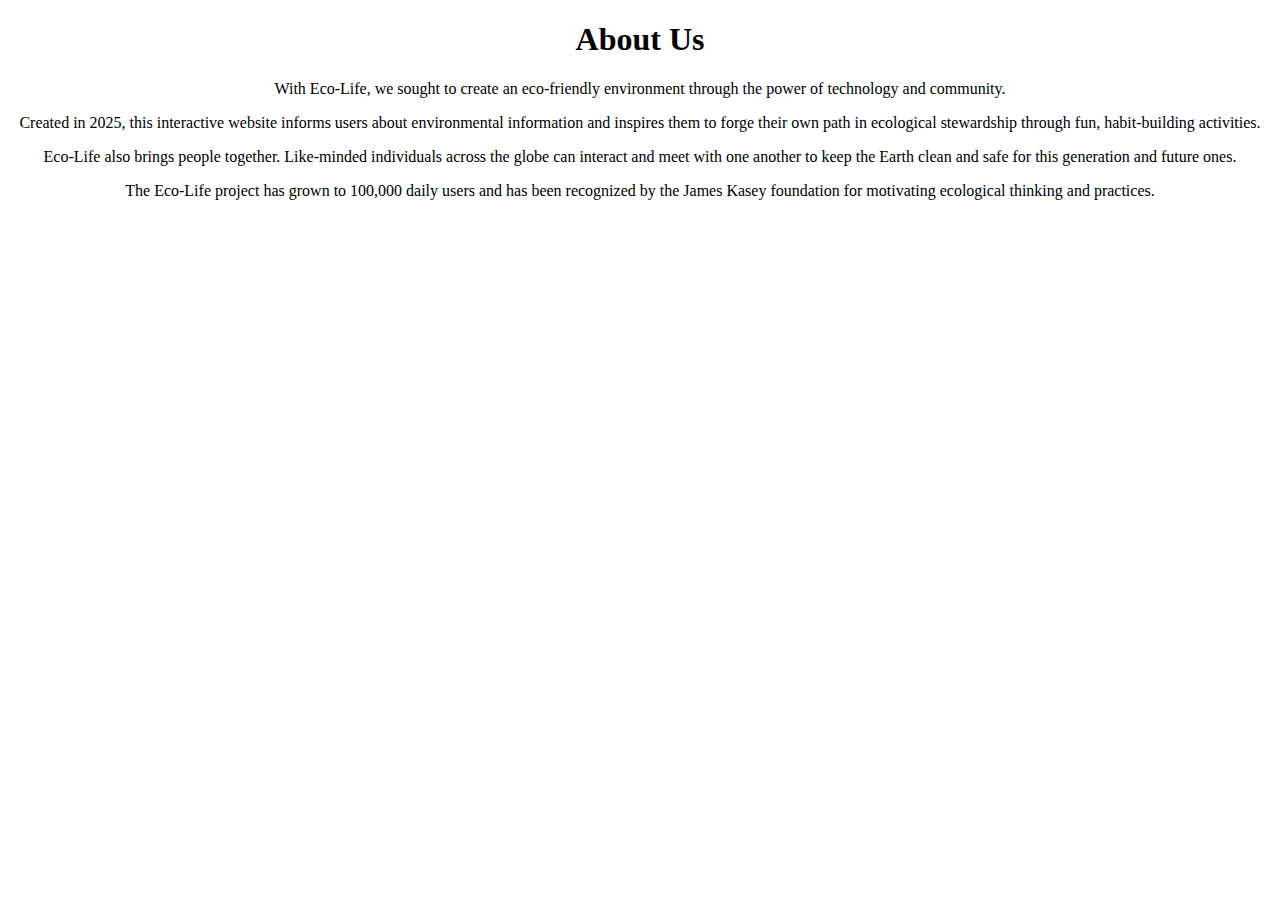
==== about.html @ 18e9634b "Add files via upload" ====
<!DOCTYPE html>
<html>
    <head>
        <meta charset="UTF-8">
        <title>About</title>
    </head>

    <body>
        <header>
            <h1 style="text-align: center;">About Us</h1>
        </header>
        <main>
            <section>
                <p style="text-align: center;">With Eco-Life, we sought to create an eco-friendly environment through the power of technology and community.</p>
                <p style="text-align: center;">Created in 2025, this interactive website informs users about environmental information and inspires them to forge their own path in ecological stewardship through fun, habit-building activities.</p>
                <p style="text-align: center;">Eco-Life also brings people together. Like-minded individuals across the globe can interact and meet with one another to keep the Earth clean and safe for this generation and future ones.</p>
                <p style="text-align: center;">The Eco-Life project has grown to 100,000 daily users and has been recognized by the James Kasey foundation for motivating ecological thinking and practices.</p>
            </section>
        </main>
    </body>
</html>
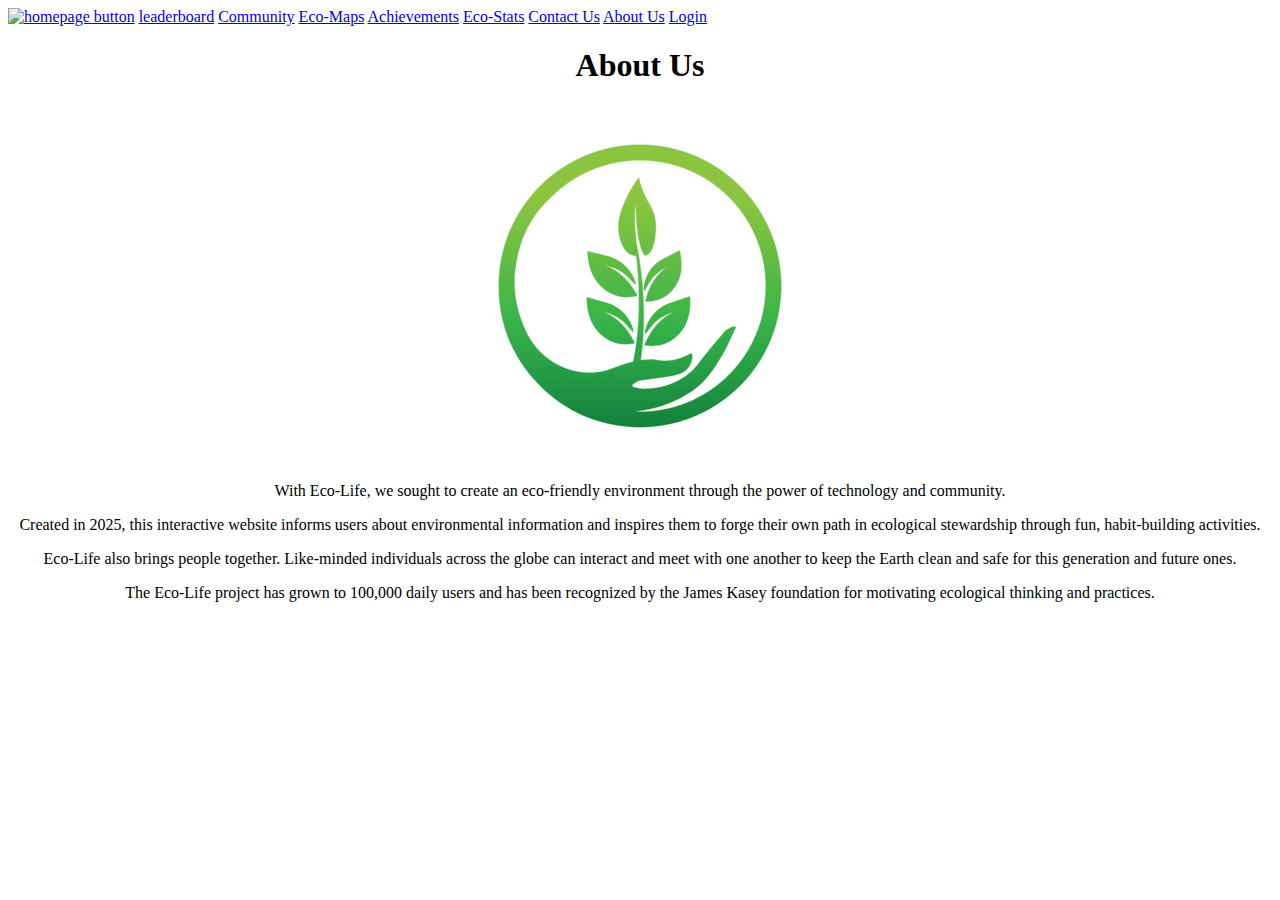
==== commit ca0c4727: "second commit" ====
--- a/about.html
+++ b/about.html
@@ -6,11 +6,27 @@
     </head>
 
     <body>
+        <div id="topheader">
+            
+            <nav>
+                <a href="index.html"><img src="./imageFolder/Capture_processed.PNG" alt="homepage button" width="150" height="50"></a>
+                <a href="leaderboard.html">leaderboard</a>
+                <a href="community.html">Community</a>
+                <a href="maps.html">Eco-Maps</a>
+                <a href="achievements.html">Achievements</a>
+                <a href="ecostats.html">Eco-Stats</a>
+                <a href="contact.html">Contact Us</a>
+                <a href="about.html">About Us</a>
+                <a href="login.html">Login</a>
+            </nav>  
+
+        </div>
         <header>
             <h1 style="text-align: center;">About Us</h1>
         </header>
         <main>
             <section>
+                <img style="display: block; margin: auto;"   src="images/leaves.png" alt="leaves">
                 <p style="text-align: center;">With Eco-Life, we sought to create an eco-friendly environment through the power of technology and community.</p>
                 <p style="text-align: center;">Created in 2025, this interactive website informs users about environmental information and inspires them to forge their own path in ecological stewardship through fun, habit-building activities.</p>
                 <p style="text-align: center;">Eco-Life also brings people together. Like-minded individuals across the globe can interact and meet with one another to keep the Earth clean and safe for this generation and future ones.</p>
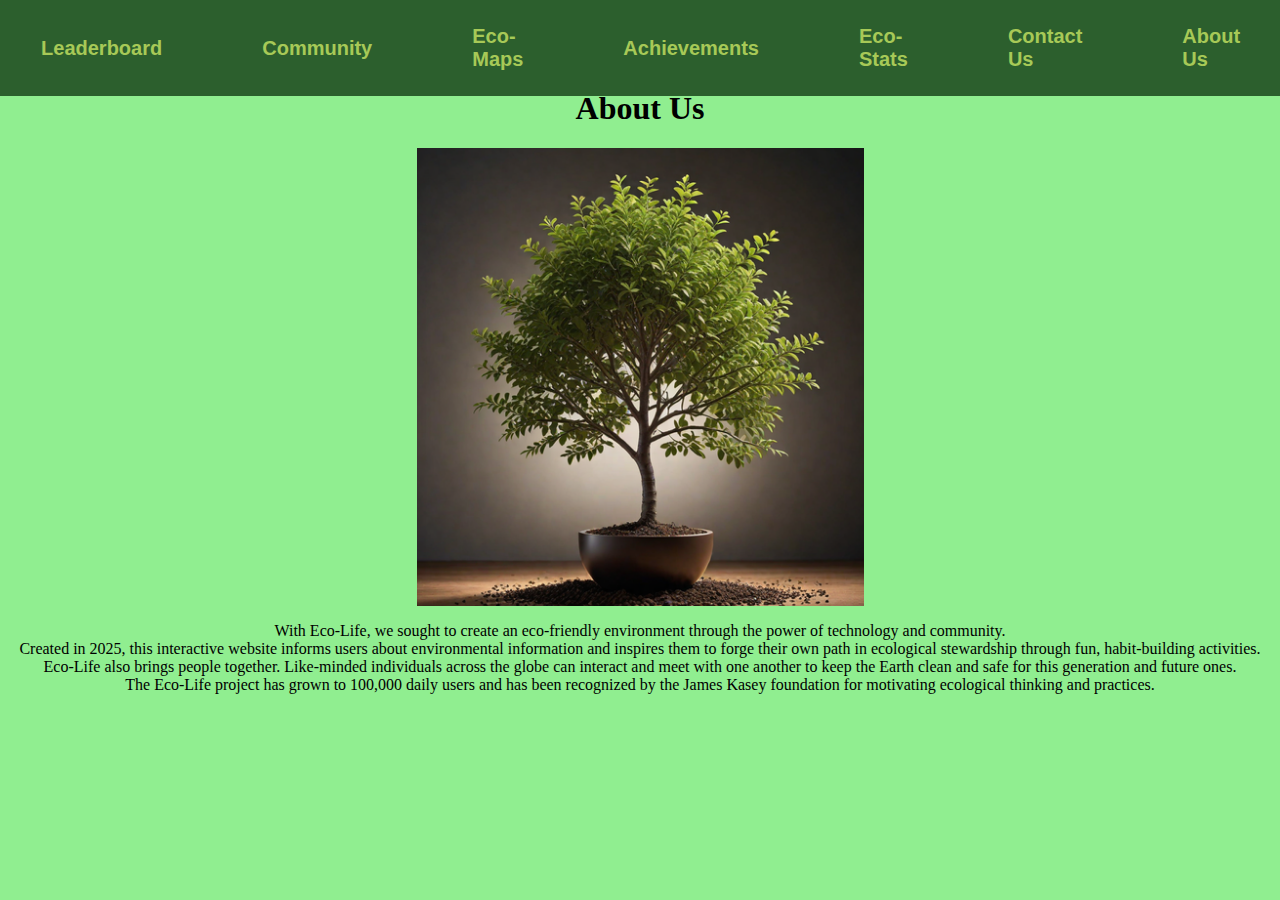
==== commit 6aecbeda: "third commit" ====
--- a/about.html
+++ b/about.html
@@ -3,14 +3,15 @@
     <head>
         <meta charset="UTF-8">
         <title>About</title>
+        <link href="styles.css" rel="stylesheet">
     </head>
 
-    <body>
+    <body style="background-color: lightgreen;">
         <div id="topheader">
             
             <nav>
-                <a href="index.html"><img src="./imageFolder/Capture_processed.PNG" alt="homepage button" width="150" height="50"></a>
-                <a href="leaderboard.html">leaderboard</a>
+                <a href="index.html"><img src="./imageFolder/Capture_processed.PNG" alt="Home" width="150" height="50"></a>
+                <a href="leaderboard.html">Leaderboard</a>
                 <a href="community.html">Community</a>
                 <a href="maps.html">Eco-Maps</a>
                 <a href="achievements.html">Achievements</a>
@@ -26,11 +27,11 @@
         </header>
         <main>
             <section>
-                <img style="display: block; margin: auto;"   src="images/leaves.png" alt="leaves">
-                <p style="text-align: center;">With Eco-Life, we sought to create an eco-friendly environment through the power of technology and community.</p>
-                <p style="text-align: center;">Created in 2025, this interactive website informs users about environmental information and inspires them to forge their own path in ecological stewardship through fun, habit-building activities.</p>
-                <p style="text-align: center;">Eco-Life also brings people together. Like-minded individuals across the globe can interact and meet with one another to keep the Earth clean and safe for this generation and future ones.</p>
-                <p style="text-align: center;">The Eco-Life project has grown to 100,000 daily users and has been recognized by the James Kasey foundation for motivating ecological thinking and practices.</p>
+                <img style="display: block; margin: auto;"   src="images/leaves (1).png" alt="leaves">
+                <p class="about-us">With Eco-Life, we sought to create an eco-friendly environment through the power of technology and community.<br>
+                    Created in 2025, this interactive website informs users about environmental information and inspires them to forge their own path in ecological stewardship through fun, habit-building activities.<br>
+                    Eco-Life also brings people together. Like-minded individuals across the globe can interact and meet with one another to keep the Earth clean and safe for this generation and future ones.<br>
+                    The Eco-Life project has grown to 100,000 daily users and has been recognized by the James Kasey foundation for motivating ecological thinking and practices.</p>
             </section>
         </main>
     </body>
--- a/styles.css
+++ b/styles.css
@@ -0,0 +1,226 @@
+/*
+General Styles
+*/
+
+body {
+    background-color: lightgreen;
+}
+
+/*
+Top Header
+*/
+
+#topheader{
+    background-color: #2C5F2D;
+    position: fixed;
+    top: 0;
+    left: 0;
+    right: 0;
+    flex: 1;
+    margin: 0;
+    padding: 25px;
+}
+
+header {
+    text-align: center;
+    margin-top: 90px;
+}
+
+nav {
+    display: flex;
+    justify-content: center;
+    align-items: center;
+    width: 100%;
+    gap: 100px;
+}
+
+nav a {
+    font-size: 20px;
+    font-weight: bold;
+    color: #A7C957;
+    font-family: 'Franklin Gothic Medium', 'Arial Narrow', Arial, sans-serif;
+    text-decoration: none;
+}
+
+nav a:hover {
+    color: #FFD700;
+}
+
+/*
+Homepage
+*/
+
+#mid {
+    background-color: lightgreen;
+    flex: 1;
+    justify-content: center;
+    justify-items: center;
+    padding: 150px;
+    margin: 0%;
+}
+
+#lower{
+    position: fixed;
+    background-color: white;
+    font-size: 20px;
+    font-family: 'Times New Roman', Times, serif;
+    bottom: 0;
+    left: 0;
+    right: 0;
+}
+
+#lower p {
+    text-align: center;
+}
+
+div h1{
+    font-weight: bold;
+    font-size: 50px;
+    text-align: center;
+}
+
+/*
+Leaderboard Stuff
+*/
+
+.leaderboardPage{
+    flex: 1;
+    justify-content: center;
+    align-items: center;
+}
+
+#leaderboardTable{
+    padding: 1px;
+    border-collapse: collapse;
+}
+
+#leaderboardTable tr{
+    margin: 10px;
+    font-size: 30px;
+    border-bottom: 1px solid;
+    
+
+}
+
+#leaderboardTable th, td{
+    padding: 20px 100px;
+    margin: 10px;
+    border-spacing: 10px;
+}
+
+#leaderTitle{
+    text-align: center;
+    font-size: 40px;
+    width: 100%;
+}
+
+/*
+Community Stuff
+*/
+
+.post {
+    background-color: #ffffff;
+    display: flex; 
+    align-items: flex-start;
+    padding: 15px;
+    margin: 15px;
+    border-radius: 25px;
+}
+
+.post img {
+    margin-right: 20px; 
+    border-radius: 50%;
+    width: 50px;
+    height: 50px;
+}
+
+.post p {
+    font-family: 'Times New Roman', Times, serif;
+    margin: 0;
+}
+
+.post-content {
+    display: flex;
+    flex-direction: column;
+    flex-grow: 1;
+}
+
+.buttons {
+    display: flex;
+    gap: 10px;
+    margin-top: 10px;
+}
+
+.like-btn, .reply-btn {
+    cursor: pointer;
+    color: white;
+    border-radius: 10px;
+    padding: 8px 16px;
+    font-size: 14px;
+}
+
+.reply-btn {
+    background-color: rgb(69, 201, 102);
+}
+
+.like-btn {
+    background-color: rgb(37, 137, 245);
+}
+
+.reply-btn:hover {
+    background-color: rgb(34, 131, 59);
+}
+
+/*
+Maps
+*/
+.image-container {
+    display: flex;
+    flex-wrap: wrap;
+    justify-content: center;
+    gap: 20px;
+}
+.image-container img {
+    width: 450px;
+    height: 400px;
+    object-fit: cover;
+}
+.image-container img.tall {
+    height: 500px;
+}
+
+/*
+Achievements
+*/
+.achv-table {
+    width: 80%;
+    margin: auto;
+    border-collapse: collapse;
+    table-layout: fixed;
+}
+.achv-card {
+    width: 50%;
+    background: green;
+    box-shadow: 2px 2px 10px black;
+    padding: 20px;
+    border-radius: 12px;
+    text-align: center;
+    vertical-align: top;
+}
+.achv-img {
+    border-radius: 50%;
+    width: 65px;
+    height: 65px;
+}
+.achv-progress {
+    width: 90%;
+    height: 10px;
+}
+
+/*
+About
+*/
+
+.about-us {
+    text-align: center;
+}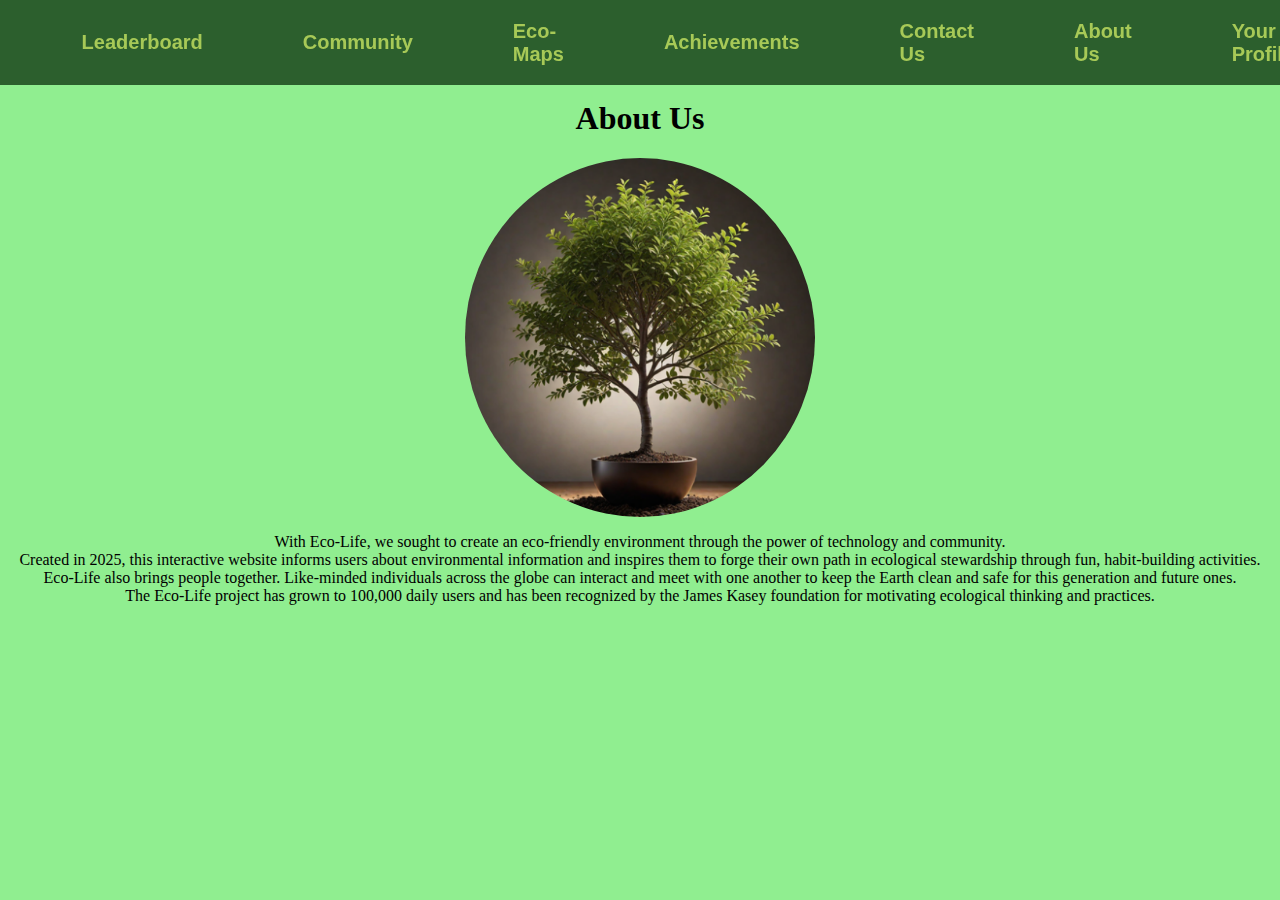
==== commit fa863cb0: "fourth commit" ====
--- a/about.html
+++ b/about.html
@@ -4,31 +4,32 @@
         <meta charset="UTF-8">
         <title>About</title>
         <link href="styles.css" rel="stylesheet">
+        <link rel="icon" href="/images/Capture_processed.PNG">
     </head>
 
-    <body style="background-color: lightgreen;">
+    <body>
         <div id="topheader">
             
             <nav>
-                <a href="index.html"><img src="./imageFolder/Capture_processed.PNG" alt="Home" width="150" height="50"></a>
+                <a href="index.html"><img src="/images/Capture_processed.PNG" alt="Home" width="150" height="50"></a>
                 <a href="leaderboard.html">Leaderboard</a>
                 <a href="community.html">Community</a>
                 <a href="maps.html">Eco-Maps</a>
                 <a href="achievements.html">Achievements</a>
-                <a href="ecostats.html">Eco-Stats</a>
                 <a href="contact.html">Contact Us</a>
                 <a href="about.html">About Us</a>
+                <a href="profile.html">Your Profile</a>
                 <a href="login.html">Login</a>
             </nav>  
 
         </div>
         <header>
-            <h1 style="text-align: center;">About Us</h1>
+            <h1>About Us</h1>
         </header>
         <main>
-            <section>
-                <img style="display: block; margin: auto;"   src="images/leaves (1).png" alt="leaves">
-                <p class="about-us">With Eco-Life, we sought to create an eco-friendly environment through the power of technology and community.<br>
+            <section class="about-us">
+                <img src="images/leaves (1).png" alt="leaves">
+                <p>With Eco-Life, we sought to create an eco-friendly environment through the power of technology and community.<br>
                     Created in 2025, this interactive website informs users about environmental information and inspires them to forge their own path in ecological stewardship through fun, habit-building activities.<br>
                     Eco-Life also brings people together. Like-minded individuals across the globe can interact and meet with one another to keep the Earth clean and safe for this generation and future ones.<br>
                     The Eco-Life project has grown to 100,000 daily users and has been recognized by the James Kasey foundation for motivating ecological thinking and practices.</p>
--- a/styles.css
+++ b/styles.css
@@ -18,12 +18,12 @@
     right: 0;
     flex: 1;
     margin: 0;
-    padding: 25px;
+    padding: 15px;
 }
 
 header {
     text-align: center;
-    margin-top: 90px;
+    margin-top: 100px;
 }
 
 nav {
@@ -55,7 +55,7 @@
     flex: 1;
     justify-content: center;
     justify-items: center;
-    padding: 150px;
+    padding: 80px;
     margin: 0%;
 }
 
@@ -67,6 +67,8 @@
     bottom: 0;
     left: 0;
     right: 0;
+    padding-top: 50px;
+    padding-bottom: 70px;
 }
 
 #lower p {
@@ -80,24 +82,29 @@
 }
 
 /*
-Leaderboard Stuff
+Leaderboard
 */
 
 .leaderboardPage{
     flex: 1;
     justify-content: center;
     align-items: center;
+    display: flex;
+    flex-direction: column;
 }
 
 #leaderboardTable{
     padding: 1px;
     border-collapse: collapse;
+    
+    
 }
 
 #leaderboardTable tr{
     margin: 10px;
     font-size: 30px;
-    border-bottom: 1px solid;
+    border-bottom: 4px solid;
+    font-weight: 400;
     
 
 }
@@ -110,12 +117,17 @@
 
 #leaderTitle{
     text-align: center;
-    font-size: 40px;
+    font-size: 60px;
     width: 100%;
 }
 
-/*
-Community Stuff
+#leaderDes{
+    font-size: 30px;
+    font-family: 'Times New Roman', Times, serif;
+    text-align: center;
+}
+/*
+Community
 */
 
 .post {
@@ -157,6 +169,7 @@
     border-radius: 10px;
     padding: 8px 16px;
     font-size: 14px;
+    border-width: 0.1px;
 }
 
 .reply-btn {
@@ -169,6 +182,10 @@
 
 .reply-btn:hover {
     background-color: rgb(34, 131, 59);
+}
+
+.like-btn:hover {
+    background-color: rgb(37, 100, 190);
 }
 
 /*
@@ -186,7 +203,7 @@
     object-fit: cover;
 }
 .image-container img.tall {
-    height: 500px;
+    height: 600px;
 }
 
 /*
@@ -223,4 +240,139 @@
 
 .about-us {
     text-align: center;
+}
+
+.about-us img {
+    display: block; 
+    margin: auto; 
+    border-radius: 50%; 
+    width: 350px;
+}
+
+/*
+Eco-stats
+*/
+
+.profile{
+    border-radius: 50%;
+    width: 150px;
+    height: 150px;
+    display: block;
+}
+
+.profile-container{
+    display: flex;
+    justify-content: center;
+    gap: 20px;
+}
+
+.todo {
+    display: flex;
+    flex-direction: column;
+}
+
+.todo label{
+    flex: 1;
+    padding-left: 20px;
+}
+
+.todo label:hover{
+    cursor: pointer;
+}
+
+.todo div{
+    display: flex;
+    background-color: white;
+    border: 2px solid;
+    border-radius: 25px;
+    width: 370px;
+    font-size: 25px;
+    font-family: 'Times New Roman', Times, serif;
+    margin: 10px;
+    padding: 10px;
+    gap: 20px;
+}
+
+.todo div:hover{
+    background-color: rgb(226, 226, 226);
+    cursor: pointer;
+}
+
+.todo input[type="checkbox"]{
+    width: 30px;
+    height: 30px;
+    margin-left: 20px;
+}
+
+.todo input[type="checkbox"]:hover {
+    cursor: pointer;
+}
+
+#todoName{
+    font-size: 40px;
+    text-align: center;
+    text-decoration: underline;
+    font-weight: bold;
+}
+
+#userNameTodo{
+    font-size: 30px;
+    font-family: system-ui, -apple-system, BlinkMacSystemFont, 'Segoe UI', Roboto, Oxygen, Ubuntu, Cantarell, 'Open Sans', 'Helvetica Neue', sans-serif;
+    font-weight: bold;
+}
+
+#ecostats, #todoName{
+    font-size: 40px;
+    text-align: center;
+    text-decoration: underline;
+    font-weight: bold;
+}
+
+#profile-posts {
+    font-size: 40px;
+    text-align: center;
+    text-decoration: underline;
+    font-weight: bold;
+    margin-right: auto;
+}
+
+.stats-todo-container-contents {
+    display: flex;
+    justify-content: flex-start;
+    align-items: flex-start;
+    gap: 20px;
+    margin-left: 58.5%;
+}
+
+.stats-todo-container {
+    display: flex;
+    justify-content: space-between;
+    align-items: center;
+    margin-left: 20px;
+    margin-right: 11.5%;
+    gap: 205px
+}
+
+.stats td{
+    padding: 10px;
+}
+
+.stats td:first-child{
+    text-align: left;
+    width: 70%;
+}
+
+.stats td:last-child{
+    text-align: right;
+}
+
+.stats tr{
+    display: flex;
+    background-color: white;
+    border: 2px solid;
+    border-radius: 25px;
+    font-size: 20px;
+    font-family: 'Times New Roman', Times, serif;
+    margin: 10px;
+    gap: 20px;
 }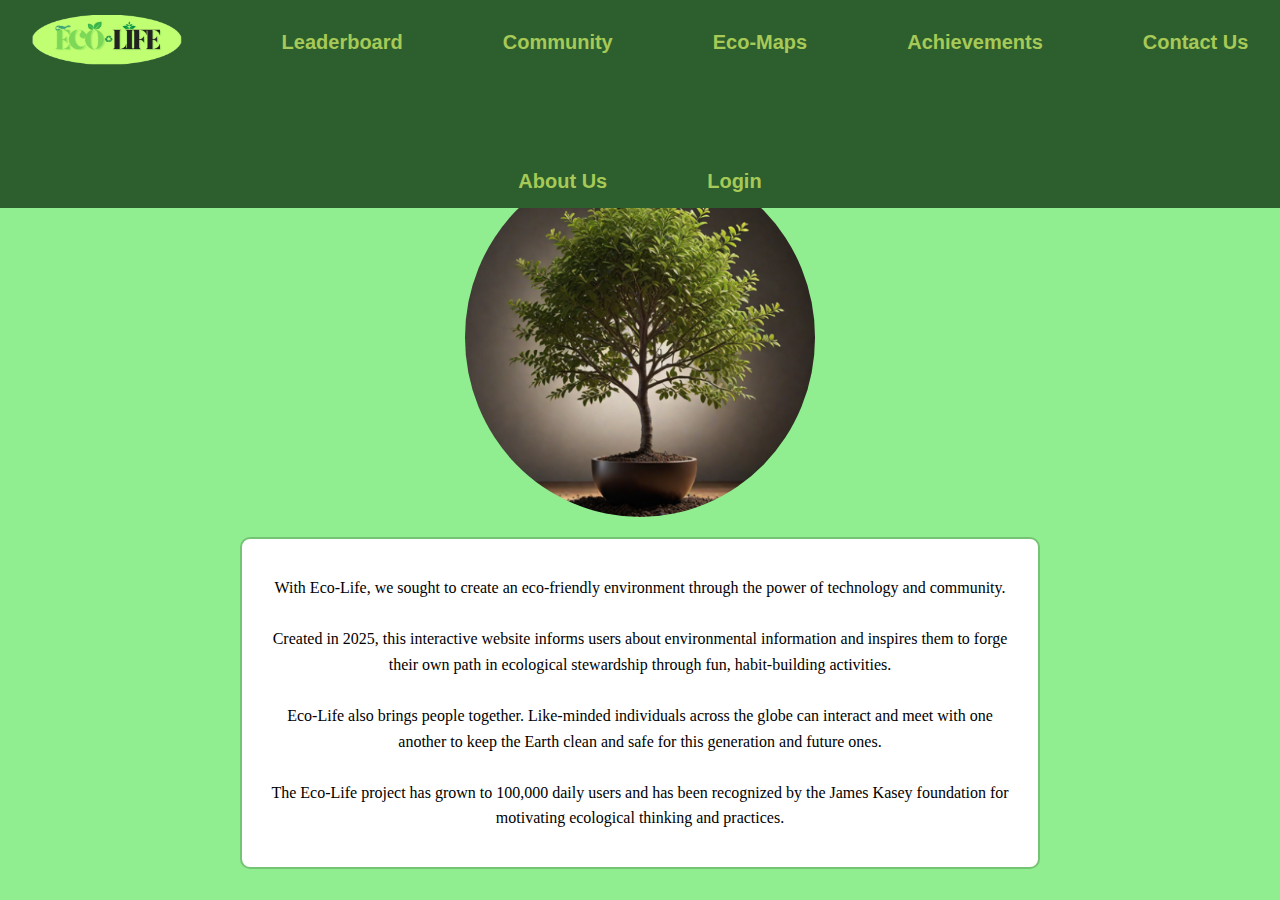
==== commit 7ded59bc: "fifth commit" ====
--- a/about.html
+++ b/about.html
@@ -4,22 +4,23 @@
         <meta charset="UTF-8">
         <title>About</title>
         <link href="styles.css" rel="stylesheet">
-        <link rel="icon" href="/images/Capture_processed.PNG">
+        <link rel="icon" href="images/Capture_processed.PNG">
+        <script src="script.js"></script>
     </head>
 
     <body>
         <div id="topheader">
             
             <nav>
-                <a href="index.html"><img src="/images/Capture_processed.PNG" alt="Home" width="150" height="50"></a>
+                <a href="index.html"><img src="images/Capture_processed.PNG" alt="Home" width="150" height="50"></a>
                 <a href="leaderboard.html">Leaderboard</a>
                 <a href="community.html">Community</a>
                 <a href="maps.html">Eco-Maps</a>
                 <a href="achievements.html">Achievements</a>
                 <a href="contact.html">Contact Us</a>
                 <a href="about.html">About Us</a>
-                <a href="profile.html">Your Profile</a>
-                <a href="login.html">Login</a>
+                <a href="profile.html" id="profileID">Profile</a>
+                <a href="login.html" id="loginID" style="display: none;">Login</a>
             </nav>  
 
         </div>
@@ -29,10 +30,14 @@
         <main>
             <section class="about-us">
                 <img src="images/leaves (1).png" alt="leaves">
-                <p>With Eco-Life, we sought to create an eco-friendly environment through the power of technology and community.<br>
-                    Created in 2025, this interactive website informs users about environmental information and inspires them to forge their own path in ecological stewardship through fun, habit-building activities.<br>
-                    Eco-Life also brings people together. Like-minded individuals across the globe can interact and meet with one another to keep the Earth clean and safe for this generation and future ones.<br>
-                    The Eco-Life project has grown to 100,000 daily users and has been recognized by the James Kasey foundation for motivating ecological thinking and practices.</p>
+                <div class="about-text">
+                    <p>
+                        With Eco-Life, we sought to create an eco-friendly environment through the power of technology and community.<br><br>
+                        Created in 2025, this interactive website informs users about environmental information and inspires them to forge their own path in ecological stewardship through fun, habit-building activities.<br><br>
+                        Eco-Life also brings people together. Like-minded individuals across the globe can interact and meet with one another to keep the Earth clean and safe for this generation and future ones.<br><br>
+                        The Eco-Life project has grown to 100,000 daily users and has been recognized by the James Kasey foundation for motivating ecological thinking and practices.
+                    </p>
+                </div>
             </section>
         </main>
     </body>
--- a/styles.css
+++ b/styles.css
@@ -17,8 +17,9 @@
     left: 0;
     right: 0;
     flex: 1;
-    margin: 0;
+    margin: 0px;
     padding: 15px;
+    z-index: 1000;
 }
 
 header {
@@ -32,6 +33,7 @@
     align-items: center;
     width: 100%;
     gap: 100px;
+    flex-wrap: wrap;
 }
 
 nav a {
@@ -84,6 +86,22 @@
 /*
 Leaderboard
 */
+#leaderboardMain {
+    background-image: url(images/galaxy.png);
+    background-size: cover; 
+    background-position: center;
+}
+
+#leaderboardMain::before {
+    content: "";
+    position: absolute;
+    top: 0;
+    left: 0;
+    right: 0;
+    bottom: 0;
+    background-color: rgba(0, 0, 0, 0.5);
+    z-index: -1;
+}
 
 .leaderboardPage{
     flex: 1;
@@ -93,38 +111,74 @@
     flex-direction: column;
 }
 
-#leaderboardTable{
-    padding: 1px;
-    border-collapse: collapse;
-    
-    
-}
-
-#leaderboardTable tr{
-    margin: 10px;
-    font-size: 30px;
-    border-bottom: 4px solid;
-    font-weight: 400;
-    
-
-}
-
-#leaderboardTable th, td{
-    padding: 20px 100px;
-    margin: 10px;
-    border-spacing: 10px;
-}
-
 #leaderTitle{
     text-align: center;
     font-size: 60px;
     width: 100%;
+    color:white;
 }
 
 #leaderDes{
     font-size: 30px;
     font-family: 'Times New Roman', Times, serif;
     text-align: center;
+    color: white;
+}
+
+#leaderboardSect{
+    background-color: white;
+    background-color: rgba(71, 69, 69, 0.795);
+    padding: 100px;
+    border-radius: 30px;
+    flex-direction: column;
+    display: flex;
+    gap: 20px;
+    align-items: flex-start;
+    
+}
+
+#leaderboardContent1 img{
+    border-radius: 200px;
+    width: 150px;
+    height: 150px;
+}
+
+#leaderboardContent1 {
+    display: flex;
+    align-items: center;
+    gap: 20px;
+    font-size: 24px;
+    font-weight: bold;
+}
+
+#leaderboardContent2, #leaderboardContent3{
+    display: flex;
+    align-items: center;
+    gap: 20px;
+    font-size: 20px;
+    font-weight: bold;
+
+}
+#leaderboardContent2 img,
+#leaderboardContent3 img{
+    border-radius: 200px;
+    width: 100px;
+    height: 100px;
+    margin-left: 25px;
+}
+
+#leaderboardContent2 p {
+    color: silver;
+}
+
+#leaderboardContent3 p {
+    color: burlywood;
+}
+
+
+#leaderboardContent1 p {
+    font-size: 30px;
+    color: gold;
 }
 /*
 Community
@@ -177,7 +231,8 @@
 }
 
 .like-btn {
-    background-color: rgb(37, 137, 245);
+    background-color: rgb(144, 151, 158);
+    transition: background-color 0.3s ease;
 }
 
 .reply-btn:hover {
@@ -186,6 +241,89 @@
 
 .like-btn:hover {
     background-color: rgb(37, 100, 190);
+}
+
+.like-btn.liked {
+    background-color: rgb(37, 137, 245);
+}
+
+.like-btn.liked:hover {
+    background-color: rgb(79, 83, 87);
+}
+
+.like-btn.no-hover:hover {
+    background-color: rgb(37, 137, 245) !important;
+}
+
+.like-btn.no-hover-liked:hover {
+    background-color: rgb(144, 151, 158) !important;
+}
+
+.separate-reply-div {
+    position: relative;
+    margin-top: 10px;
+    padding-left: 63px;
+}
+
+.separate-reply-div::before {
+    content: "";
+    position: absolute;
+    left: 51px;
+    top: 0;
+    bottom: 0;
+    width: 2px;
+    background-color: black;
+    opacity: 50%;
+}
+
+.reply-section {
+    margin: 17px;
+    padding: 15px;
+    background-color: white;
+    border-radius: 25px;
+    display: flex;
+    gap: 10px;
+}
+
+.reply-input {
+    flex-grow: 1;
+    padding: 8px;
+    border-radius: 5px;
+    border: 1px solid rgb(173, 162, 162);
+}
+
+.submit-reply-btn {
+    background-color: rgb(69, 201, 102);
+    color: white;
+    border: none;
+    padding: 8px 12px;
+    border-radius: 5px;
+    cursor: pointer;
+}
+
+.submit-reply-btn:hover {
+    background-color: rgb(34, 131, 59);
+}
+
+.comment {
+    position: relative;
+    background-color: white;
+    border: 1px solid rgb(221, 213, 213);
+    padding: 15px;
+    margin: 15px;
+    margin-left: 80px;
+    border-radius: 25px;
+}
+
+.comment::before {
+    content: "";
+    position: absolute;
+    left: -30px;
+    top: 0;
+    bottom: 0;
+    width: 2px;
+    background-color: black;
+    opacity: 50%;
 }
 
 /*
@@ -198,14 +336,32 @@
     gap: 20px;
 }
 .image-container img {
-    width: 450px;
-    height: 400px;
+    width: 900px;
+    height: 800px;
     object-fit: cover;
 }
 .image-container img.tall {
-    height: 600px;
-}
-
+    width: 650px;
+}
+.image-container figure,
+.image-container iframe {
+    display: none;
+}
+.map-button {
+    background: green;
+    border: none;
+    border-radius: 5px;
+    color: white;
+    font-size: 20px;
+    padding: 9px 15px;
+    cursor: pointer;
+}
+.map-button:hover {
+    background: darkgreen;
+}
+.map-button:focus {
+    outline: none;
+}
 /*
 Achievements
 */
@@ -240,6 +396,23 @@
 
 .about-us {
     text-align: center;
+    margin: 20px;
+}
+
+.about-text {
+    display: inline-block;
+    background-color: white;
+    border: 2px solid rgb(116, 196, 116);
+    padding: 20px;
+    border-radius: 10px;
+    max-width: 800px;
+    width: 100%;
+    margin-top: 20px;
+}
+
+.about-text p {
+    font-size: 16px;
+    line-height: 1.6;
 }
 
 .about-us img {
@@ -253,126 +426,196 @@
 Eco-stats
 */
 
-.profile{
+#mainContent{
+    flex: 1;
+    display: flex;
+    justify-content:left;
+    flex-wrap: wrap;
+    overflow: hidden;
+
+}
+
+#profileContent{
+    width: 650px;
+    padding: 20px;
+    border-radius: 15px;
+    box-shadow: 2px 2px 10px rgba(0,0,0,0.1);
+    text-align: center;
+    background-color: white;
+    margin-top: 40px;
+    align-self: flex-start;
+    margin-left: 200px;
+
+    
+}
+
+#profileImage{
+    width: 100px;
+    height: 100px;
     border-radius: 50%;
-    width: 150px;
-    height: 150px;
-    display: block;
-}
-
-.profile-container{
-    display: flex;
-    justify-content: center;
+    margin-bottom: 10px;
+}
+
+#sidebarsContent {
+    width: 700px;
+    display: flex;
+    flex-direction: column;
     gap: 20px;
-}
-
-.todo {
-    display: flex;
-    flex-direction: column;
-}
-
-.todo label{
+    margin-left: 50px;
+    margin-top: 40px;
+    height: 890px;
+    overflow: hidden; 
+}
+#progressContent, #todoContent{
+    background: white;
+    padding: 15px;
+    border-radius: 10px;
+    box-shadow: 2px 2px 10px rgba(0,0,0,0.1);
+    width: 100%;
+    height: 30%;
+}
+
+#postContent tr,td{
+    border: 2px solid;
     flex: 1;
-    padding-left: 20px;
-}
-
-.todo label:hover{
-    cursor: pointer;
-}
-
-.todo div{
-    display: flex;
-    background-color: white;
-    border: 2px solid;
-    border-radius: 25px;
-    width: 370px;
-    font-size: 25px;
+    padding: 0%;
+}
+
+#postContent img {
+    width: 130px;
+    margin: 0%;
+}
+
+#postContent{
+    margin: 0 auto; 
+    border-collapse: collapse;
+    height: 400px;
+}
+
+#todoContent {
+    font-size: 30px;
+    overflow-y: hidden;
+    flex-grow: 1;
+}
+
+#myProfileSection{
+    text-align: left;
+    margin-left: 100px;
+    font-size: 20px;
+}
+
+.profileTable {
+    border-collapse: collapse;
+    border: none;
+  }
+  
+  .profileTable td,
+  .profileTable tr {
+    border: none;
+    padding-right: 120px;
+    padding-bottom: 10px;
     font-family: 'Times New Roman', Times, serif;
-    margin: 10px;
-    padding: 10px;
-    gap: 20px;
-}
-
-.todo div:hover{
-    background-color: rgb(226, 226, 226);
-    cursor: pointer;
-}
-
-.todo input[type="checkbox"]{
+    font-weight: bold;
+  }
+
+  #logOut{
+    width: 100px;
+    height: 30px;
+    border-radius: 40px;
+    margin-top: 20px;
+    background-color: lightblue;
+    font-weight: bold;
+    color: white;
+  }
+
+  #progressBarContainer {
+    width: 100%;
+    height: 20px;
+    background-color: #ddd;
+    border-radius: 10px;
+    margin-top: 10px;
+    overflow: hidden;
+  }
+  
+  #progressBar {
+    height: 100%;
+    width: 0%;
+    background-color: #4caf50;
+    transition: width 0.3s ease-in-out;
+  }
+  * {
+    box-sizing: border-box;
+  }
+
+  .todo input[type="checkbox"]{
     width: 30px;
     height: 30px;
     margin-left: 20px;
 }
 
-.todo input[type="checkbox"]:hover {
+#buttonDiv button{
+    width: 200px;
+    height: 60px;
+    border-radius: 40px;
+    margin-top: 90px;
+    font-size: 20px;
+}
+
+#buttonDiv {
+    display: flex;
+    justify-content: center;
+    align-self: flex-start;
+}
+
+.todo {
+    height: 400px;
+}
+
+#statusBar {
+    padding-left: 520px;
+}
+
+#tasksDone {
+    padding-left: 520px;
+}
+
+#recordsTable tr, 
+#recordsTable td {
+    border: none;
+    margin: 30px;
+    padding-top: 30px;
+    font-size: 19px;
+}
+
+/*
+Login
+*/
+
+#loginForm {
+    display: block;
+    width: 400px;
+    margin: auto;
+    padding: 20px;
+    border-radius: 25px;
+    box-shadow: 2px 2px 10px rgba(0,0,0,0.1);
+    text-align: center;
+    background-color: white;
+    margin-top: 200px;
+}
+
+#loginForm input[type="submit"] {
+    width: 100px;
+    height: 30px;
+    border-radius: 40px;
+    margin-top: 20px;
+    background-color: lightgreen;
+    font-weight: bold;
+    border: 2px solid black;
     cursor: pointer;
-}
-
-#todoName{
-    font-size: 40px;
-    text-align: center;
-    text-decoration: underline;
-    font-weight: bold;
-}
-
-#userNameTodo{
-    font-size: 30px;
-    font-family: system-ui, -apple-system, BlinkMacSystemFont, 'Segoe UI', Roboto, Oxygen, Ubuntu, Cantarell, 'Open Sans', 'Helvetica Neue', sans-serif;
-    font-weight: bold;
-}
-
-#ecostats, #todoName{
-    font-size: 40px;
-    text-align: center;
-    text-decoration: underline;
-    font-weight: bold;
-}
-
-#profile-posts {
-    font-size: 40px;
-    text-align: center;
-    text-decoration: underline;
-    font-weight: bold;
-    margin-right: auto;
-}
-
-.stats-todo-container-contents {
-    display: flex;
-    justify-content: flex-start;
-    align-items: flex-start;
-    gap: 20px;
-    margin-left: 58.5%;
-}
-
-.stats-todo-container {
-    display: flex;
-    justify-content: space-between;
-    align-items: center;
-    margin-left: 20px;
-    margin-right: 11.5%;
-    gap: 205px
-}
-
-.stats td{
-    padding: 10px;
-}
-
-.stats td:first-child{
-    text-align: left;
-    width: 70%;
-}
-
-.stats td:last-child{
-    text-align: right;
-}
-
-.stats tr{
-    display: flex;
-    background-color: white;
-    border: 2px solid;
-    border-radius: 25px;
-    font-size: 20px;
-    font-family: 'Times New Roman', Times, serif;
-    margin: 10px;
-    gap: 20px;
+    color: rgb(80, 60, 60);
+}
+
+#loginForm input[type="submit"]:hover {
+    background-color: rgb(75, 182, 75);
+    color: white;
 }